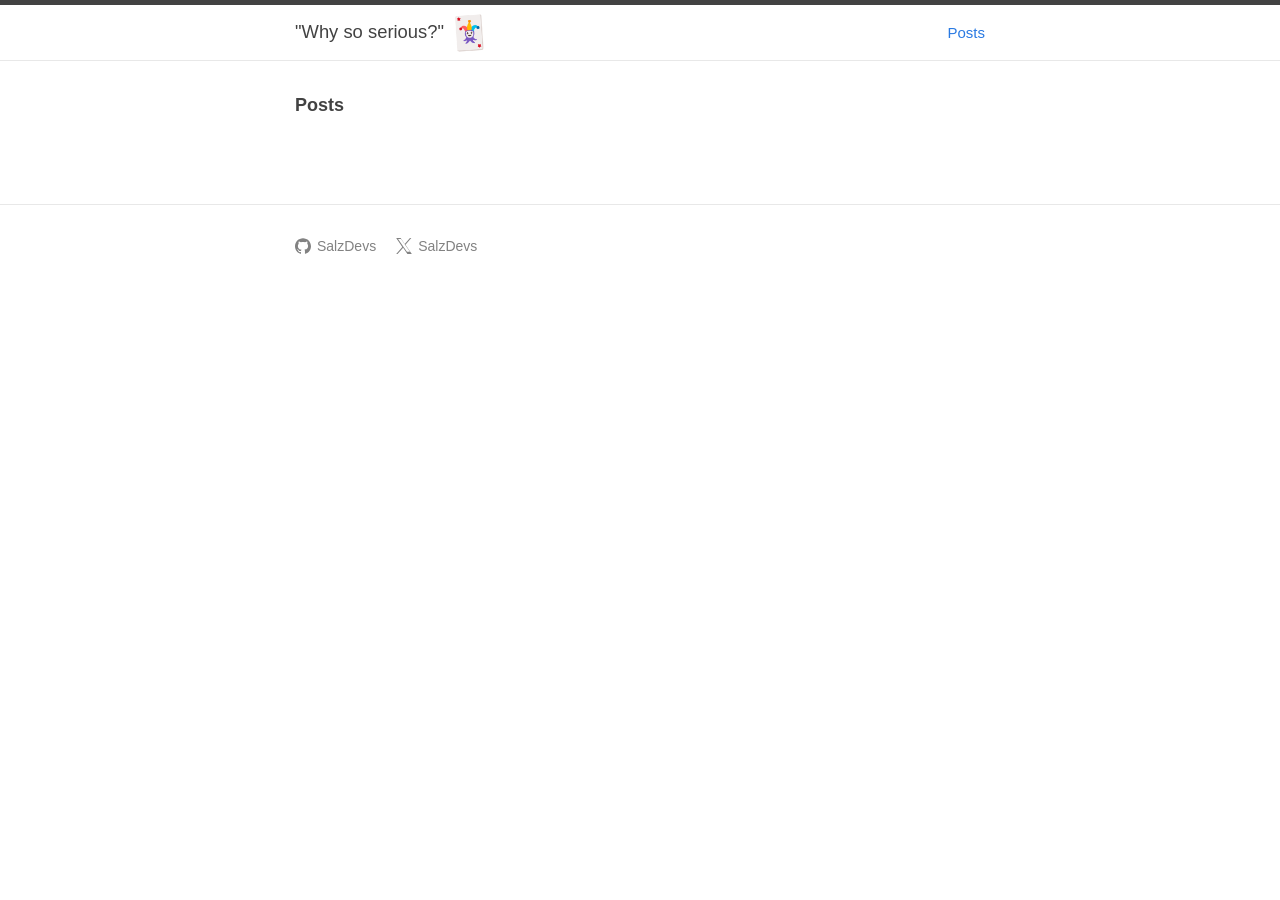
==== static/index.html @ 57ee23eb "Simplify footer to just GitHub and X links" ====
<!DOCTYPE html>
<html lang="en">
<head>
  <meta charset="UTF-8">
  <meta name="viewport" content="width=device-width, initial-scale=1.0">
  <meta name="description" content="salzdevs — software engineer, judoka, collector of old keyboards.">
  <meta name="author" content="salzdevs">
  <title>salzdevs</title>
  <link rel="icon" type="image/svg+xml" href="favicon.svg">
  <link rel="stylesheet" href="styles.css">
  <link type="application/atom+xml" rel="alternate" href="feed.xml" title="salzdevs">
</head>
<body>
  <header class="site-header">
    <div class="wrapper">
      <blockquote class="quote">
        <p>"Why so serious?" <span class="joker-card" aria-hidden="true">🃏</span></p>
      </blockquote>
      <nav class="site-nav">
        <a class="page-link" href="index.html" aria-current="page">Posts</a>
      </nav>
    </div>
  </header>

  <main class="page-content">
    <div class="wrapper">
      <div class="home">
        <h2 class="post-list-heading">Posts</h2>
      </div>
    </div>
  </main>

  <footer class="site-footer">
    <div class="wrapper">
      <ul class="social-media-list">
        <li>
          <a href="https://github.com/SalzDevs">
            <svg aria-hidden="true" viewBox="0 0 24 24" width="16" height="16" xmlns="http://www.w3.org/2000/svg">
              <path fill="currentColor" d="M12 .297c-6.63 0-12 5.373-12 12 0 5.303 3.438 9.8 8.205 11.385.6.113.82-.258.82-.577 0-.285-.01-1.04-.015-2.04-3.338.724-4.042-1.61-4.042-1.61C4.422 18.07 3.633 17.7 3.633 17.7c-1.087-.744.084-.729.084-.729 1.205.084 1.838 1.236 1.838 1.236 1.07 1.835 2.809 1.305 3.495.998.108-.776.417-1.305.76-1.605-2.665-.3-5.466-1.332-5.466-5.93 0-1.31.465-2.38 1.235-3.22-.135-.303-.54-1.523.105-3.176 0 0 1.005-.322 3.3 1.23.96-.267 1.98-.399 3-.405 1.02.006 2.04.138 3 .405 2.28-1.552 3.285-1.23 3.285-1.23.645 1.653.24 2.873.12 3.176.765.84 1.23 1.91 1.23 3.22 0 4.61-2.805 5.625-5.475 5.92.42.36.81 1.096.81 2.22 0 1.606-.015 2.896-.015 3.286 0 .315.21.69.825.57C20.565 22.092 24 17.592 24 12.297c0-6.627-5.373-12-12-12"/>
            </svg>
            <span class="username">SalzDevs</span>
          </a>
        </li>
        <li>
          <a href="https://x.com/SalzDevs">
            <svg aria-hidden="true" xmlns="http://www.w3.org/2000/svg" viewBox="0 0 1200 1227" width="16" height="16">
              <path fill="currentColor" d="M714.163 519.284 1160.89 0h-105.93L654.037 454.766 343.65 0H0l468.492 684.235L0 1226.57h105.933l427.12-475.602 327.859 475.602H1200M144.441 79.419h227.596l682.507 983.889h-227.6"/>
            </svg>
            <span class="username">SalzDevs</span>
          </a>
        </li>
      </ul>
    </div>
  </footer>
</body>
</html>
---- static/styles.css ----
:root {
  --ink: #424242;
  --muted: #828282;
  --link: #2a7ae2;
  --line: #e8e8e8;
}

* { box-sizing: border-box; }

body {
  margin: 0;
  background: #fff;
  color: #111;
  font-family: -apple-system, BlinkMacSystemFont, "Segoe UI", Helvetica, Arial, sans-serif;
  font-size: 16px;
  line-height: 1.6;
  -webkit-font-smoothing: antialiased;
}

a { color: var(--link); text-decoration: none; }
a:hover { color: #111; }

.wrapper {
  max-width: 720px;
  margin: 0 auto;
  padding: 0 15px;
}

/* Header */

.site-header {
  border-top: 5px solid var(--ink);
  border-bottom: 1px solid var(--line);
  min-height: 55px;
  position: relative;
}

.site-header .wrapper {
  display: flex;
  align-items: baseline;
  justify-content: space-between;
  min-height: 55px;
}

.quote {
  margin: 0;
  padding: 0;
  border: 0;
  background: none;
  font-size: 1.15rem;
  color: var(--ink);
  line-height: 54px;
}

.quote p { margin: 0; }

.joker-card {
  display: inline-block;
  font-size: 2rem;
  line-height: 1;
  vertical-align: middle;
  transform: rotate(-4deg);
}

.site-nav { display: flex; gap: 1rem; }

.page-link {
  font-size: 15px;
  color: var(--ink);
  line-height: 54px;
}

.page-link[aria-current] { color: var(--link); }

/* Content */

.page-content { padding: 30px 0 60px; }

.post-list-heading {
  font-size: 18px;
  margin: 0 0 1.5rem;
  color: var(--ink);
}

.post-list {
  list-style: none;
  margin: 0;
  padding: 0;
}

.post-list li {
  margin-bottom: 2rem;
  padding-bottom: 2rem;
  border-bottom: 1px solid var(--line);
}

.post-list li:last-child { border-bottom: 0; }

.post-list h3 { margin: 2px 0 0; }

.post-meta {
  font-size: 14px;
  color: var(--muted);
}

.post-link {
  font-size: 21px;
  font-weight: 400;
  letter-spacing: -0.3px;
  color: #111;
}

.post-link:hover { color: var(--link); }

.rss-subscribe {
  margin-top: 2.5rem;
  font-size: 14px;
  color: var(--muted);
}

/* Footer */

.site-footer {
  border-top: 1px solid var(--line);
  padding: 30px 0;
  font-size: 14px;
  color: var(--muted);
}

.social-media-list {
  list-style: none;
  margin: 0;
  padding: 0;
  display: flex;
  gap: 1.25rem;
}

.social-media-list a {
  display: inline-flex;
  align-items: center;
  gap: 6px;
  color: var(--muted);
}

.social-media-list a:hover { color: var(--ink); }

.social-media-list svg { flex-shrink: 0; }

@media (max-width: 600px) {
  .site-title { font-size: 22px; }
}

/* Article pages */

.page-content article { padding-top: 0.5rem; }

.post-body h1 {
  font-size: 28px;
  letter-spacing: -0.5px;
  margin: 0 0 0.5rem;
  color: var(--ink);
}

.post-body p { margin: 0 0 1.5rem; }

.back {
  display: inline-block;
  margin-bottom: 2rem;
  font-size: 14px;
  color: var(--muted);
}

.back:hover { color: var(--link); }
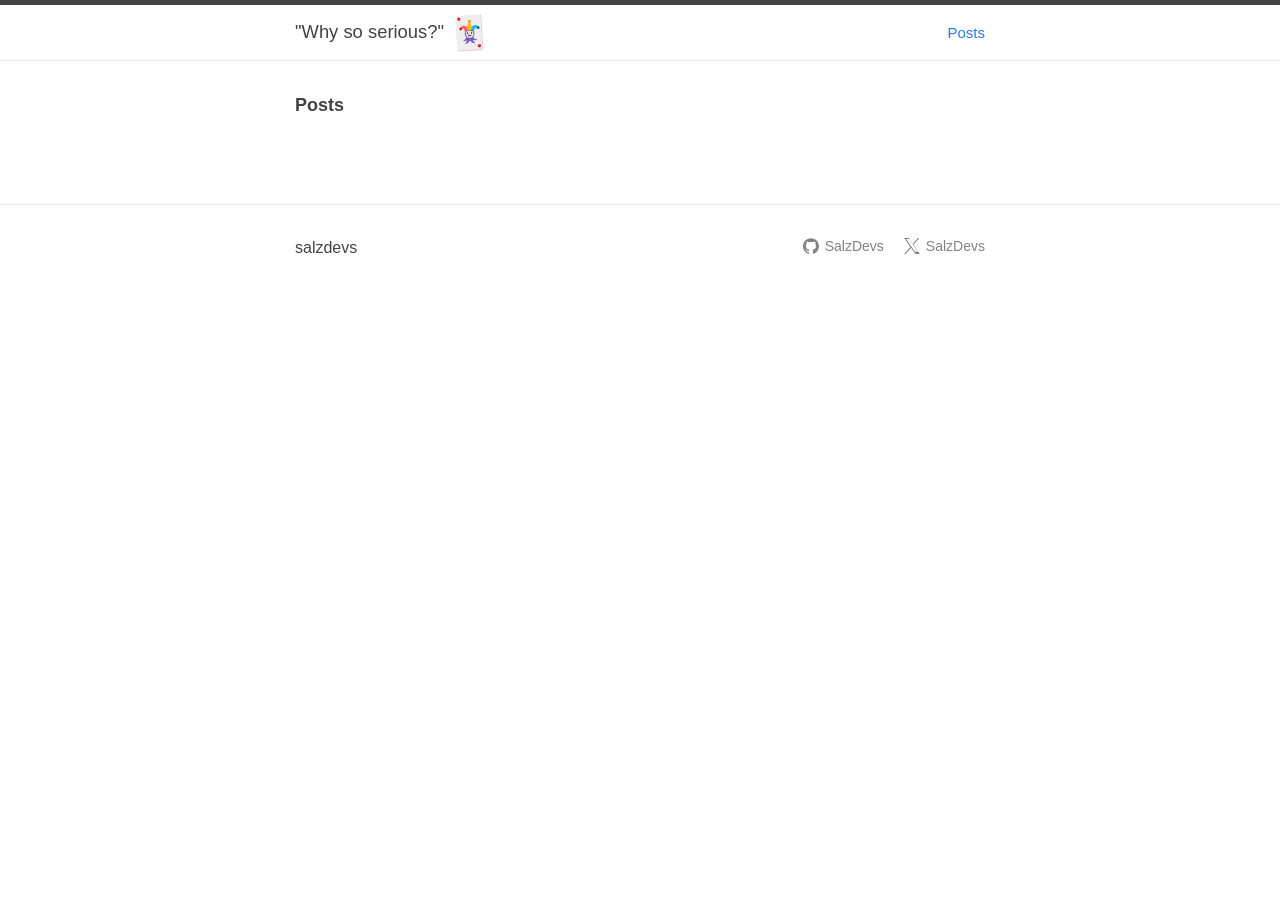
==== commit 72c62be4: "Balance footer layout: brand left, socials right" ====
--- a/static/index.html
+++ b/static/index.html
@@ -31,7 +31,8 @@
   </main>
 
   <footer class="site-footer">
-    <div class="wrapper">
+    <div class="wrapper footer-inner">
+      <span class="footer-brand">salzdevs</span>
       <ul class="social-media-list">
         <li>
           <a href="https://github.com/SalzDevs">
--- a/static/styles.css
+++ b/static/styles.css
@@ -127,6 +127,18 @@
   color: var(--muted);
 }
 
+.footer-inner {
+  display: flex;
+  align-items: center;
+  justify-content: space-between;
+  gap: 1rem;
+}
+
+.footer-brand {
+  font-size: 16px;
+  color: var(--ink);
+}
+
 .social-media-list {
   list-style: none;
   margin: 0;
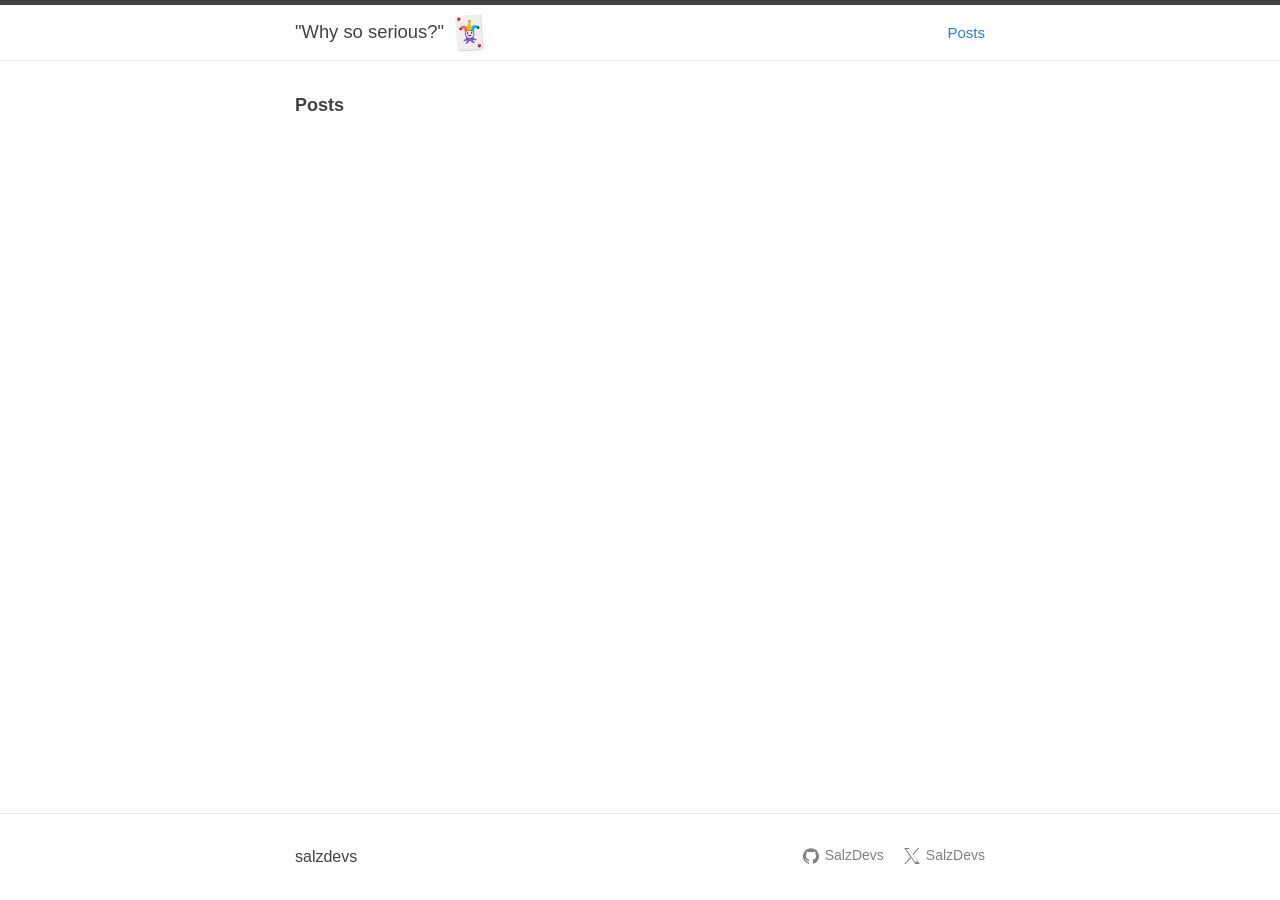
==== commit 9a2c4e4a: "Cache-bust stylesheet link so footer fix is visible" ====
--- a/static/index.html
+++ b/static/index.html
@@ -7,7 +7,7 @@
   <meta name="author" content="salzdevs">
   <title>salzdevs</title>
   <link rel="icon" type="image/svg+xml" href="favicon.svg">
-  <link rel="stylesheet" href="styles.css">
+  <link rel="stylesheet" href="styles.css?v=2">
   <link type="application/atom+xml" rel="alternate" href="feed.xml" title="salzdevs">
 </head>
 <body>
--- a/static/styles.css
+++ b/static/styles.css
@@ -15,6 +15,9 @@
   font-size: 16px;
   line-height: 1.6;
   -webkit-font-smoothing: antialiased;
+  display: flex;
+  flex-direction: column;
+  min-height: 100vh;
 }
 
 a { color: var(--link); text-decoration: none; }
@@ -25,6 +28,8 @@
   margin: 0 auto;
   padding: 0 15px;
 }
+
+.page-content { flex: 1; }
 
 /* Header */
 
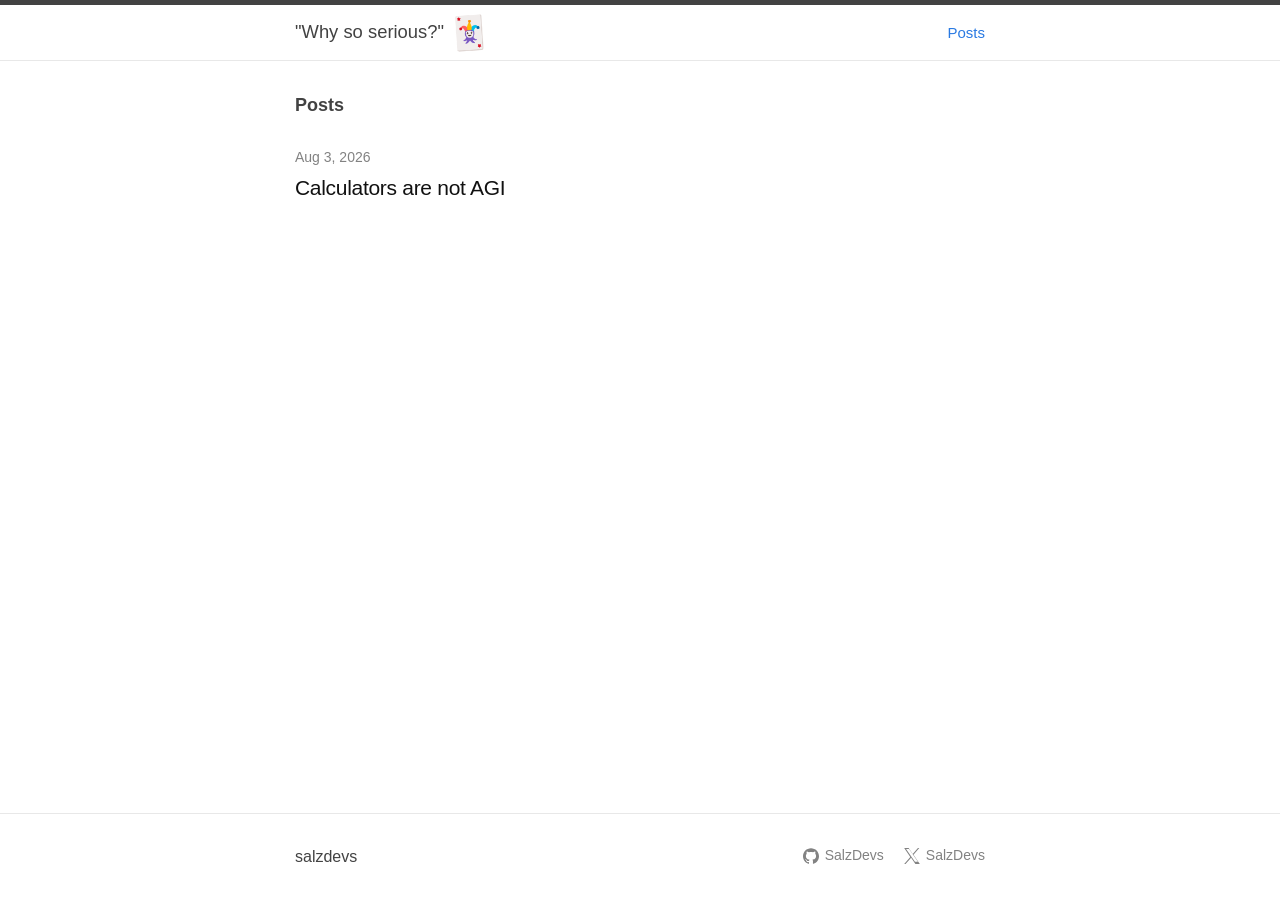
==== commit 413449c4: "Add post: calculators are not AGI" ====
--- a/static/index.html
+++ b/static/index.html
@@ -26,6 +26,14 @@
     <div class="wrapper">
       <div class="home">
         <h2 class="post-list-heading">Posts</h2>
+      <ul class="post-list">
+      <li>
+        <span class="post-meta">Aug 3, 2026</span>
+        <h3>
+          <a class="post-link" href="posts/calculators-are-not-agi.html">Calculators are not AGI</a>
+        </h3>
+      </li>
+      </ul>
       </div>
     </div>
   </main>
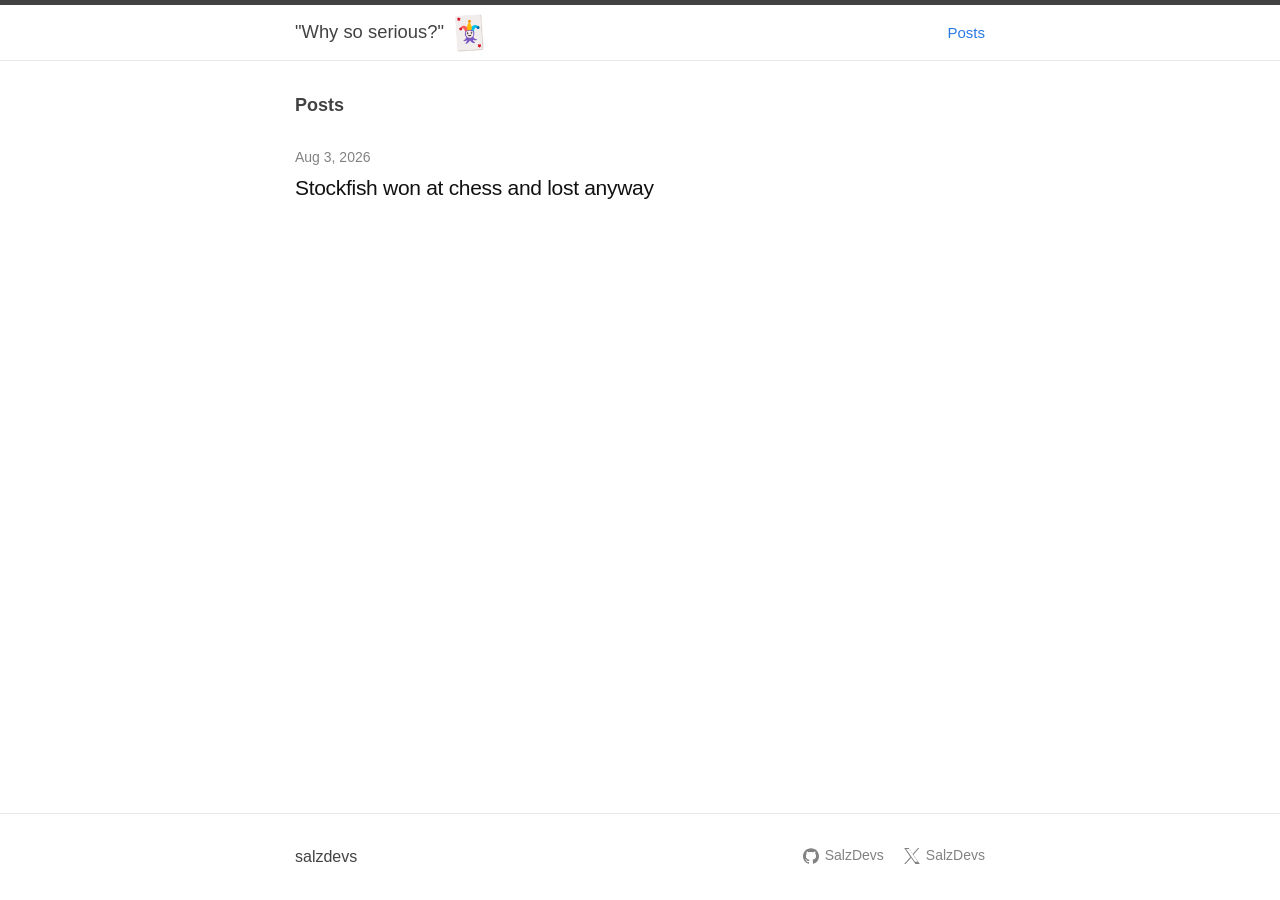
==== commit 40da2b53: "Retitle post: Stockfish won at chess and lost anyway" ====
--- a/static/index.html
+++ b/static/index.html
@@ -30,7 +30,7 @@
       <li>
         <span class="post-meta">Aug 3, 2026</span>
         <h3>
-          <a class="post-link" href="posts/calculators-are-not-agi.html">Calculators are not AGI</a>
+          <a class="post-link" href="posts/stockfish-won-at-chess-and-lost-anyway.html">Stockfish won at chess and lost anyway</a>
         </h3>
       </li>
       </ul>
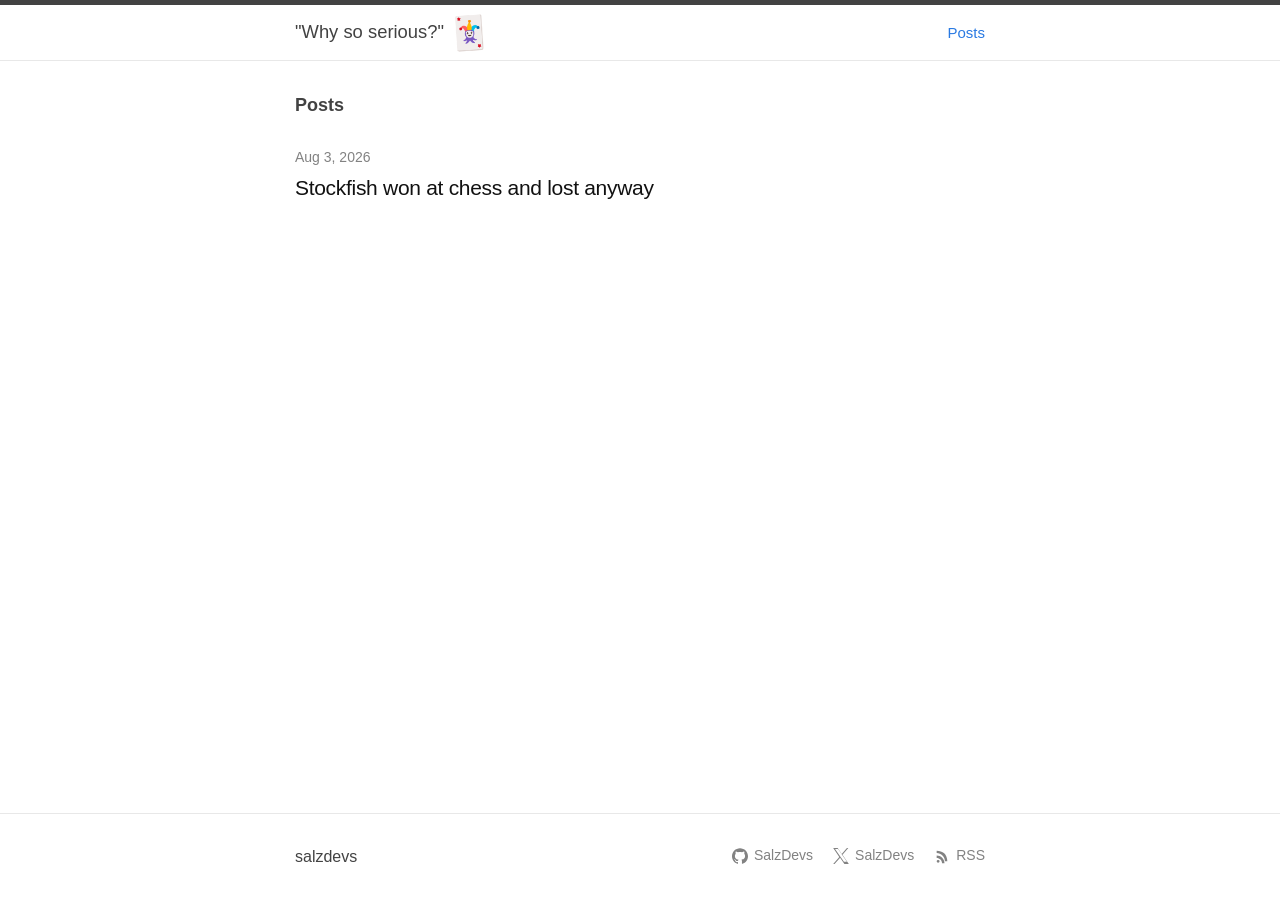
==== commit 1ebee3ef: "Add RSS feed and subscribe link in footer" ====
--- a/static/index.html
+++ b/static/index.html
@@ -58,6 +58,14 @@
             <span class="username">SalzDevs</span>
           </a>
         </li>
+        <li>
+          <a href="feed.xml">
+            <svg aria-hidden="true" xmlns="http://www.w3.org/2000/svg" viewBox="0 0 24 24" width="16" height="16">
+              <path fill="currentColor" d="M6.18 17.82a2.18 2.18 0 1 0 0 4.36 2.18 2.18 0 0 0 0-4.36M4 4v3.64c6.82 0 12.36 5.54 12.36 12.36H20C20 9.16 12.84 4 4 4m0 7.27v3.64c4.54 0 8.09 3.55 8.09 8.09h3.64c0-6.48-5.25-11.73-11.73-11.73"/>
+            </svg>
+            <span class="username">RSS</span>
+          </a>
+        </li>
       </ul>
     </div>
   </footer>
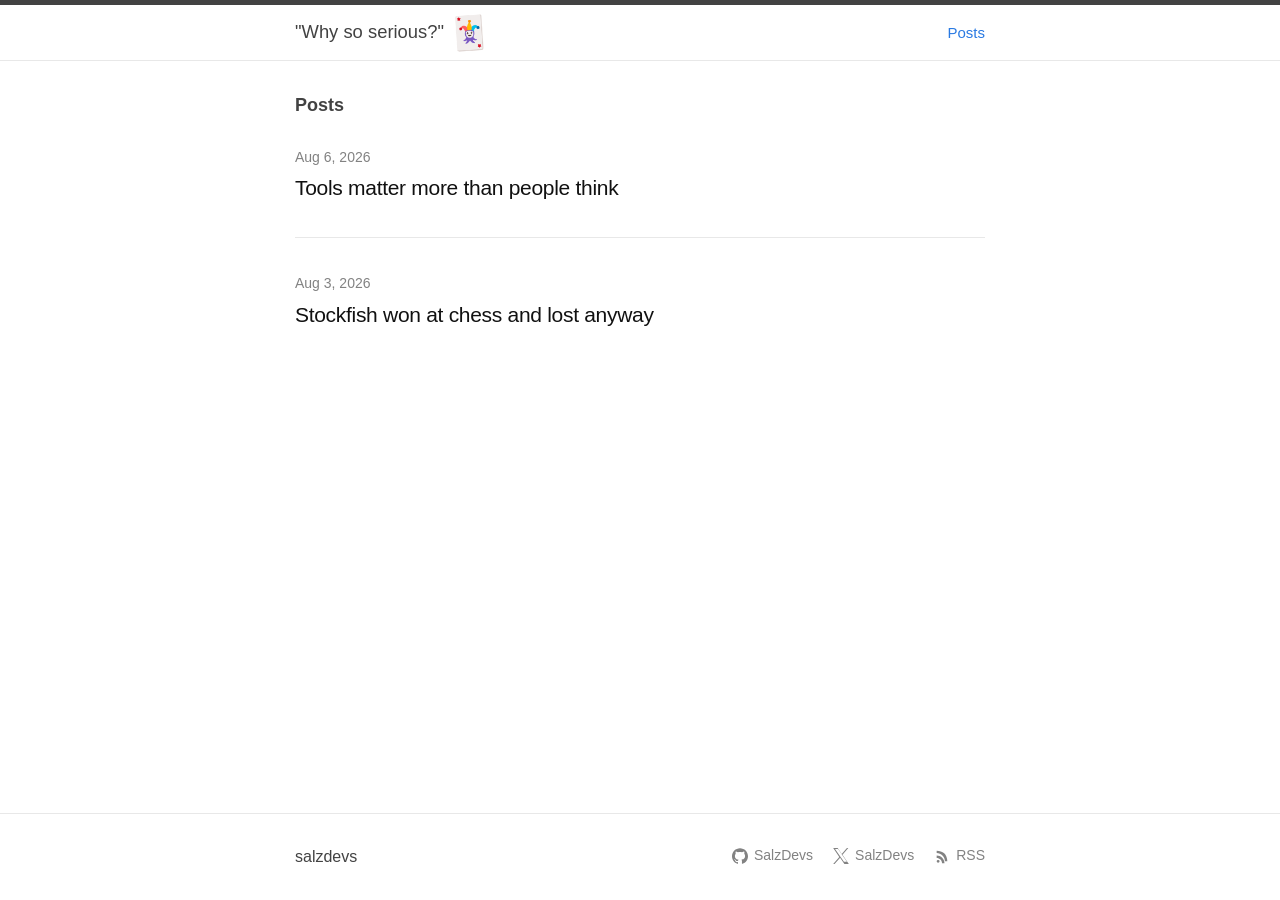
==== commit 66e38086: "Add post: Tools matter more than people think" ====
--- a/static/index.html
+++ b/static/index.html
@@ -27,6 +27,12 @@
       <div class="home">
         <h2 class="post-list-heading">Posts</h2>
       <ul class="post-list">
+      <li>
+        <span class="post-meta">Aug 6, 2026</span>
+        <h3>
+          <a class="post-link" href="posts/tools-matter-more-than-people-think.html">Tools matter more than people think</a>
+        </h3>
+      </li>
       <li>
         <span class="post-meta">Aug 3, 2026</span>
         <h3>
